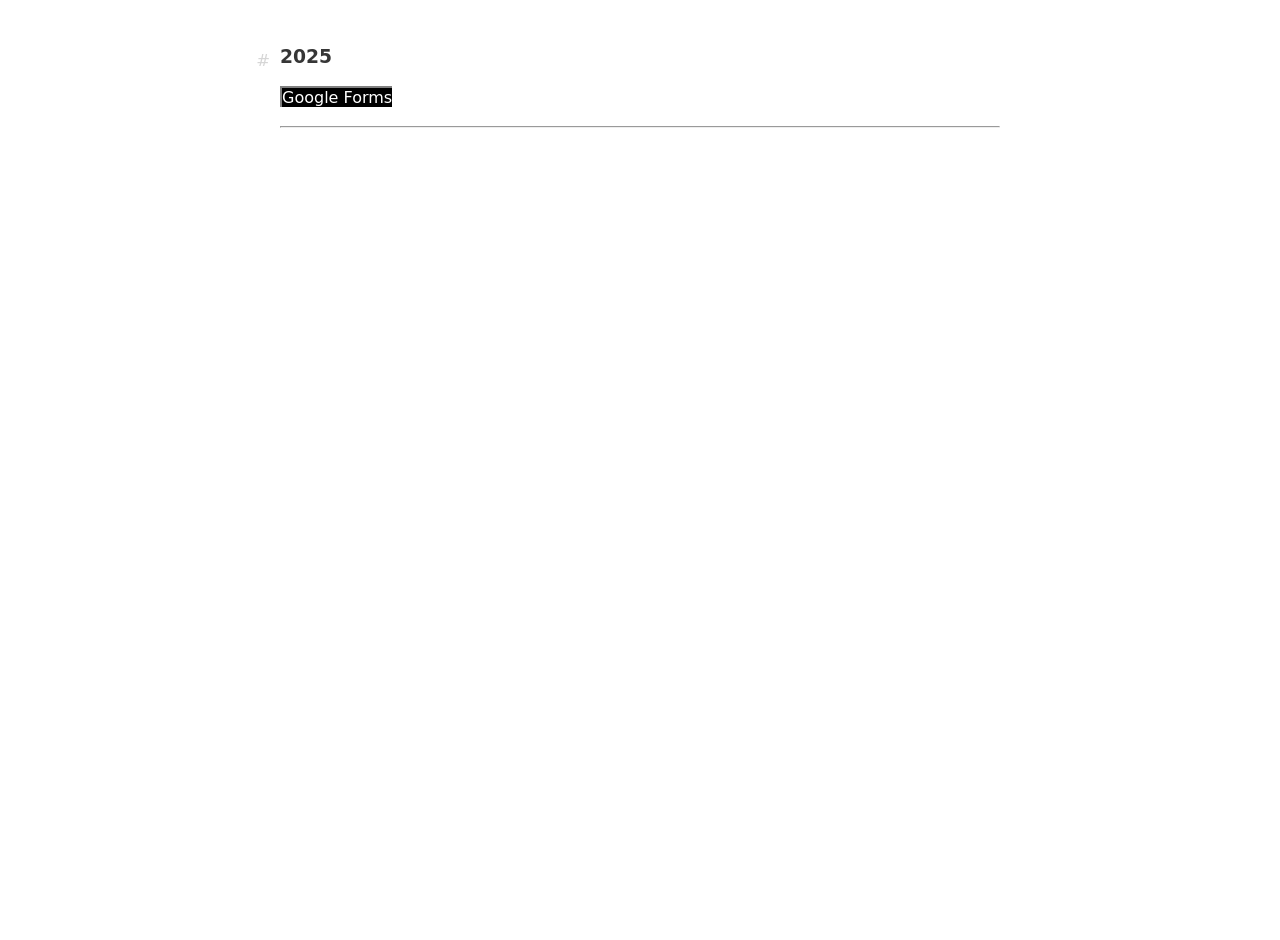
==== index.html @ c93d0b7e "upgrade" ====
<!DOCTYPE html>
<html lang="en">
<head>
 <meta charset="UTF-8">
 <meta name="viewport" content="width=device-width, initial-scale=1.0">
 <title>Public</title>
 <link rel="apple-touch-icon" sizes="180x180" href="https://multimediaa.github.io/img/favicon/apple-touch.PNG">
 <link rel="icon" type="image/png" sizes="32x32" href="https://multimediaa.github.io/img/favicon/favicon-32.PNG">
 <link rel="icon" type="image/png" sizes="16x16" href="https://multimediaa.github.io/img/favicon/favicon-16.PNG">
 <link rel="shortcut icon" type="image/x-icon" href="https://multimediaa.github.io/img/favicon/favicon.ICO">
 <link rel="manifest" href="https://multimediaa.github.io/img/favicon/site.webmanifest">
 <style>
		body {font-family: system-ui, -apple-system, BlinkMacSystemFont, segoe ui, roboto, oxygen, ubuntu, cantarell, fira sans, droid sans, helvetica neue, segoe ui emoji, apple color emoji, noto color emoji, sans-serif;font-weight: 400;line-height: 1.4;color: #363636;background: #fff;text-rendering: optimizeLegibility;word-wrap: break-word;margin: 20px auto;padding: 0 40px;min-height: 100vh;display: flex;flex-direction: column;align-items: stretch;}
		main {max-width: 720px;margin: 0 auto;width: 100%;}
		h1,h2,h3,h4,h5,h6 {font-weight: 600;margin-bottom: 12px;margin-top: 24px;color: #000;color: var(--text-bright);}
		h2,h3,h4,h5,h6 {position: relative}
		h1 {font-size: 2.2em;margin-top: 0}
		h1+p {font-size: 1.1em}
		a {text-decoration: none;color: #0076d1;}
		a:hover {text-decoration: underline}
		.anchor2 {color: #fff;background-color: #000;border-top: 2px solid gray;border-left: 2px solid gray;line-height: 1.5em;}
		.anchor2:hover {text-decoration: none;border-top: 2px solid black;border-left: 2px solid black;line-height: 1.5em;}
		.anchor {color: #000;font-weight: 400;opacity: .9;line-height: .5em;text-decoration: underline;}
		.anchor:hover {text-decoration: none;}
		h2 .anchor,h3 .anchor,h4 .anchor,h5 .anchor,h6 .anchor {color: var(--text);position: absolute;top: 0;right: 100%;padding-right: 10px;opacity: .2;transition: opacity .2s ease;font-size: 1.5ex;line-height: 2em;text-decoration: none;}	
		h2:hover .anchor,h3:hover .anchor,h4:hover .anchor,h5:hover .anchor,h6:hover .anchor {opacity: 1}
 </style>
</head>
<body>
	<main>
		<h3 id="2024">
			<a class="anchor" href="#2025" title="2025">#</a>2025
		</h3>
		<p>
			<a class="anchor2" href="./23042025.html" title="23 April 2025">Google Forms</a><br>
		</p>
		<hr>
</main>
</body>
</html>
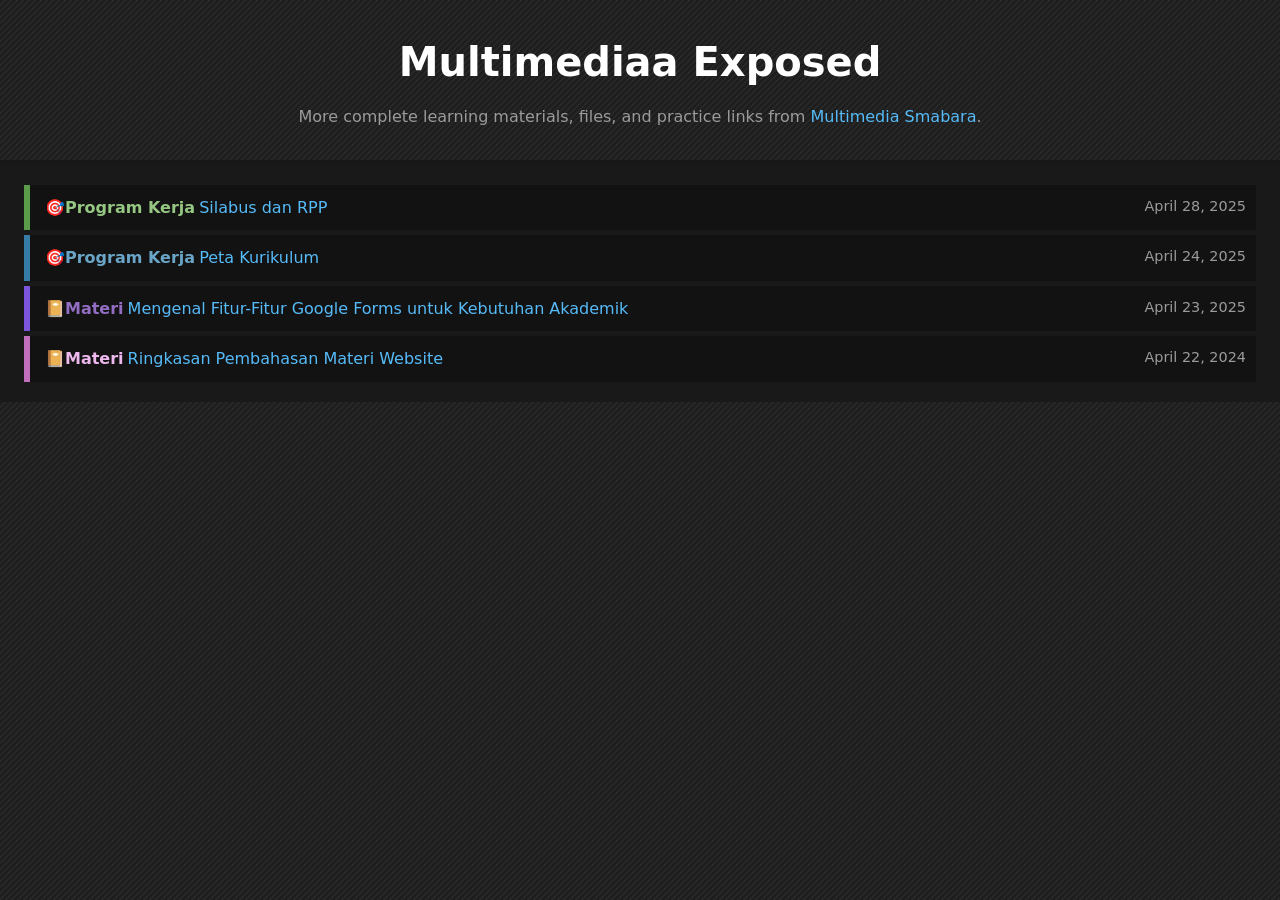
==== commit 7bf03fbb: "update:change_homepage_appearance" ====
--- a/index.html
+++ b/index.html
@@ -1,40 +1,66 @@
 <!DOCTYPE html>
 <html lang="en">
 <head>
- <meta charset="UTF-8">
- <meta name="viewport" content="width=device-width, initial-scale=1.0">
- <title>Public</title>
- <link rel="apple-touch-icon" sizes="180x180" href="https://multimediaa.github.io/img/favicon/apple-touch.PNG">
- <link rel="icon" type="image/png" sizes="32x32" href="https://multimediaa.github.io/img/favicon/favicon-32.PNG">
- <link rel="icon" type="image/png" sizes="16x16" href="https://multimediaa.github.io/img/favicon/favicon-16.PNG">
- <link rel="shortcut icon" type="image/x-icon" href="https://multimediaa.github.io/img/favicon/favicon.ICO">
- <link rel="manifest" href="https://multimediaa.github.io/img/favicon/site.webmanifest">
- <style>
-		body {font-family: system-ui, -apple-system, BlinkMacSystemFont, segoe ui, roboto, oxygen, ubuntu, cantarell, fira sans, droid sans, helvetica neue, segoe ui emoji, apple color emoji, noto color emoji, sans-serif;font-weight: 400;line-height: 1.4;color: #363636;background: #fff;text-rendering: optimizeLegibility;word-wrap: break-word;margin: 20px auto;padding: 0 40px;min-height: 100vh;display: flex;flex-direction: column;align-items: stretch;}
-		main {max-width: 720px;margin: 0 auto;width: 100%;}
-		h1,h2,h3,h4,h5,h6 {font-weight: 600;margin-bottom: 12px;margin-top: 24px;color: #000;color: var(--text-bright);}
-		h2,h3,h4,h5,h6 {position: relative}
-		h1 {font-size: 2.2em;margin-top: 0}
-		h1+p {font-size: 1.1em}
-		a {text-decoration: none;color: #0076d1;}
-		a:hover {text-decoration: underline}
-		.anchor2 {color: #fff;background-color: #000;border-top: 2px solid gray;border-left: 2px solid gray;line-height: 1.5em;}
-		.anchor2:hover {text-decoration: none;border-top: 2px solid black;border-left: 2px solid black;line-height: 1.5em;}
-		.anchor {color: #000;font-weight: 400;opacity: .9;line-height: .5em;text-decoration: underline;}
-		.anchor:hover {text-decoration: none;}
-		h2 .anchor,h3 .anchor,h4 .anchor,h5 .anchor,h6 .anchor {color: var(--text);position: absolute;top: 0;right: 100%;padding-right: 10px;opacity: .2;transition: opacity .2s ease;font-size: 1.5ex;line-height: 2em;text-decoration: none;}	
-		h2:hover .anchor,h3:hover .anchor,h4:hover .anchor,h5:hover .anchor,h6:hover .anchor {opacity: 1}
- </style>
+  <!-- HTML Meta Tags -->
+  <meta charset="UTF-8">
+  <meta name="description" content="More complete learning materials, files, and practice links from Multimedia Smabara.">
+  <meta name="keywords" content="ekstrakurikuler multimedia di sma negeri 1 baturraden">
+  <meta name="viewport" content="width=device-width, initial-scale=1.0">
+  <meta http-equiv="X-UA-Compatible" content="ie=edge">
+  <title>Multimedia | Exposed</title>
+  <!-- Facebook Meta Tags -->
+  <meta property="og:url" content="https://multimediaa.github.io">
+  <meta property="og:type" content="website">
+  <meta property="og:title" content="MULTIMEDIA SMABARA">
+  <meta property="og:description" content="More complete learning materials, files, and practice links.">
+  <meta property="og:image" content="https://multimediaa.github.io/exposed/media/opengraph.JPG">
+  <!-- Twitter Meta Tags -->
+  <meta name="twitter:card" content="summary_large_image">
+  <meta property="twitter:domain" content="multimediaa.github.io">
+  <meta property="twitter:url" content="https://multimediaa.github.io">
+  <meta name="twitter:title" content="MULTIMEDIA SMABARA">
+  <meta name="twitter:description" content="More complete learning materials, files, and practice links.">
+  <meta name="twitter:image" content="https://multimediaa.github.io/exposed/media/opengraph.JPG">
+  <!-- Favicon -->
+  <link rel="apple-touch-icon" sizes="180x180" href="https://multimediaa.github.io/img/favicon/apple-touch.PNG">
+  <link rel="icon" type="image/png" sizes="32x32" href="https://multimediaa.github.io/img/favicon/favicon-32.PNG">
+  <link rel="icon" type="image/png" sizes="16x16" href="https://multimediaa.github.io/img/favicon/favicon-16.PNG">
+  <link rel="shortcut icon" type="image/x-icon" href="https://multimediaa.github.io/img/favicon/favicon.ICO">
+  <link rel="manifest" href="https://multimediaa.github.io/img/favicon/site.webmanifest">
+  <!-- Resources -->
+  <link rel="stylesheet" href="./static/index.css" type="text/css">
+  <script src="./static/index.js"></script>
 </head>
 <body>
-	<main>
-		<h3 id="2024">
-			<a class="anchor" href="#2025" title="2025">#</a>2025
-		</h3>
-		<p>
-			<a class="anchor2" href="./23042025.html" title="23 April 2025">Google Forms</a><br>
-		</p>
-		<hr>
-</main>
+  <header class="header">
+    <h1>Multimediaa Exposed</h1>
+    <p>More complete learning materials, files, and practice links from <a href="https://multimediaa.github.io">Multimedia Smabara</a>.</p>
+  </header>
+  <main class="exposed-list">
+    <article class="exposed">
+      <a href="./2025/silabus-rpp.md">
+        <span>🎯Program Kerja</span>Silabus dan RPP
+      </a>
+      <time>April 28, 2025</time>
+    </article>
+    <article class="exposed">
+      <a href="./2025/peta-kurikulum.md">
+        <span>🎯Program Kerja</span>Peta Kurikulum
+      </a>
+      <time>April 24, 2025</time>
+    </article>
+    <article class="exposed">
+      <a href="./2025/google-forms.html">
+        <span>📔Materi</span>Mengenal Fitur-Fitur Google Forms untuk Kebutuhan Akademik
+      </a>
+      <time>April 23, 2025</time>
+    </article>
+    <article class="exposed">
+      <a href="./2024/google-sites.md">
+        <span>📔Materi</span>Ringkasan Pembahasan Materi Website
+      </a>
+      <time>April 22, 2024</time>
+    </article>
+  </main>
 </body>
 </html>
--- a/static/index.css
+++ b/static/index.css
@@ -0,0 +1,110 @@
+/* =========== Headline ========== */
+.red       {border-color: #DB4745;}
+.orange    {border-color: #F27B03;}
+.yellow    {border-color: #F5DC66;}
+.lime      {border-color: #A7D04E;}
+.green     {border-color: #5B9C4A;}
+.blue      {border-color: #357CA6;}
+.amethyst  {border-color: #7B55DC;}
+.violet    {border-color: #C16EBC;}
+/* ============== Highlight ============== */
+.exposed.violet a span    {color: #ECB8EDff;}
+.exposed.amethyst a span  {color: #936DC3ff;}
+.exposed.blue a span      {color: #6AA5C8ff;}
+.exposed.green a span     {color: #95C682ff;}
+.exposed.lime a span      {color: #EAFAA5ff;}
+.exposed.yellow a span    {color: #EEEDB5ff;}
+.exposed.orange a span    {color: #FDAE68ff;}
+.exposed.red a span       {color: #F98A82ff;}
+/* ====== Reset ====== */
+* {
+  margin: 0;
+  padding: 0;
+  box-sizing: border-box;
+}
+/* ================ Body ================= */
+body {
+  background-image: url("data:image/svg+xml,%3Csvg width='6' height='6' xmlns='http://www.w3.org/2000/svg'%3E%3Cpath d='M5 0h1L0 6V5zm1 5v1H5z' fill='%23333'/%3E%3C/svg%3E");
+  font: 110%/1.5 system-ui, sans-serif;
+  background-color: #1e1e1e;
+  color: white;
+  line-height: 1.6;
+  font-weight: 400;
+}
+/* == Content 1 == */
+.header {
+  text-align: center;
+  margin: 30px 0;
+}
+.header h1 {
+  font-size: 2.5rem;
+  margin-bottom: 10px;
+}
+.header p {
+  font-size: 1rem;
+  color: #9b9b9b;
+}
+.header a {
+  color: #56BBF9;
+  text-decoration: none;
+}
+/* ============== Content 2 ============= */
+.exposed-list {
+  background-color: #191919;
+  border-top: 5px solid rgb(18, 18, 18,.2);
+  padding: 20px 24px;
+  display: flex;
+  flex-direction: column;
+  gap: 5px;
+}
+.exposed {
+  display: flex;
+  justify-content: space-between;
+  padding: 10px;
+  padding-left: 15px;
+  border-left-width: 6.85px;
+  border-left-style: solid;
+  background: #121212;
+  border-radius: 0;
+  font-size: 1rem;
+}
+.exposed a {
+  flex: 1;
+  color: #56BBF9;
+  text-decoration: none;
+  font-weight: normal;
+}
+.exposed a span {
+  margin-right: 4px;
+  font-weight: bold;
+  color: inherit;
+}
+.exposed time {
+  text-align: right;
+  white-space: nowrap;
+  font-size: 0.9rem;
+  color: #9b9b9b;
+  margin-left: 20px;
+}
+/* ===== Responsive ===== */
+@media (max-width: 768px) {
+  .exposed {
+    flex-direction: column;
+    align-items: flex-start;
+  }
+  .exposed time {
+    margin-left: 0;
+    margin-top: 5px;
+  }
+}
+@media (max-width: 480px) {
+  .header h1 {
+    font-size: 1.8rem;
+  }
+  .exposed {
+    font-size: 0.95rem;
+  }
+  .exposed time {
+    font-size: 0.85rem;
+  }
+}
